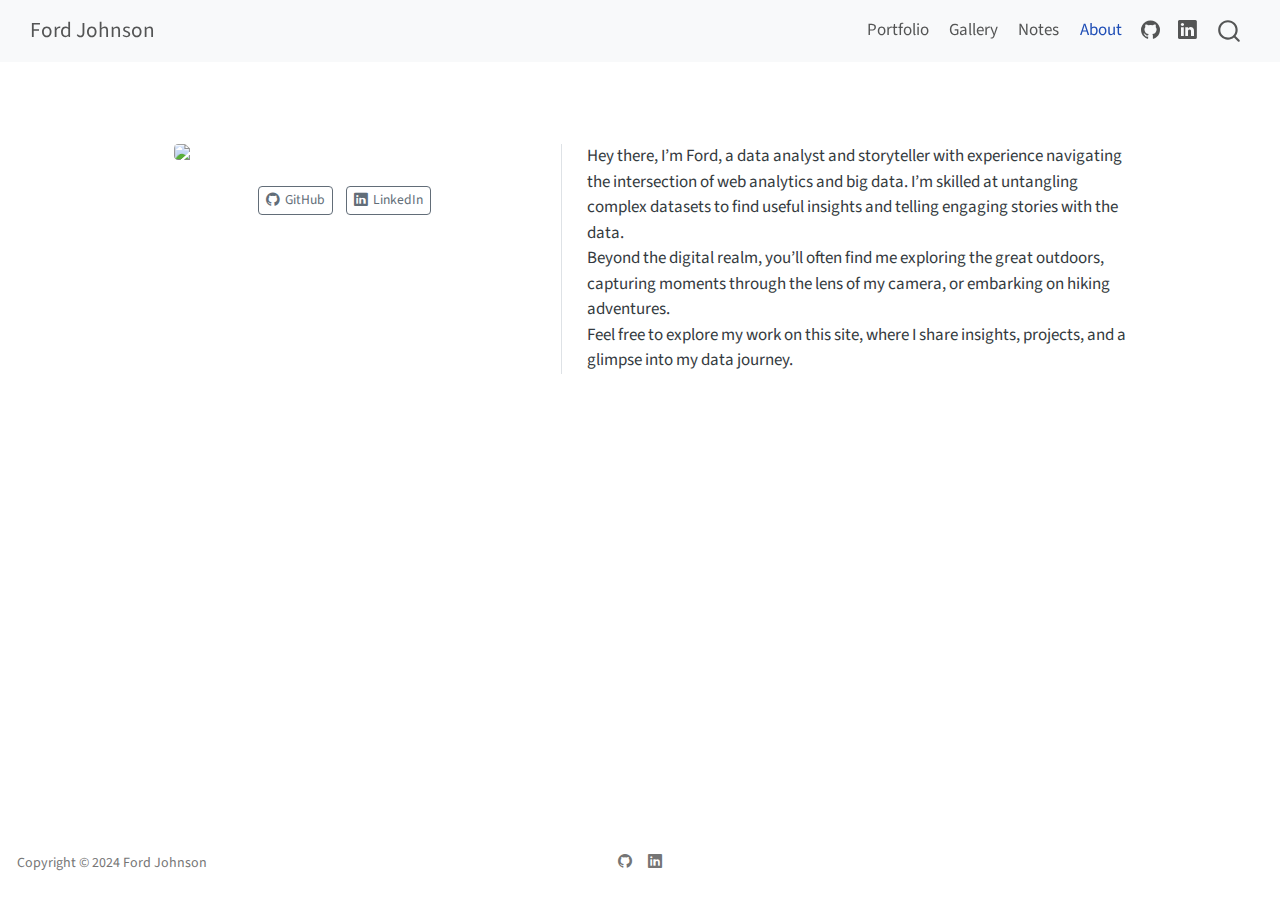
==== fordjohnson.dev/docs/about/index.html @ e4dbbab8 "adding site layout" ====
<!DOCTYPE html>
<html xmlns="http://www.w3.org/1999/xhtml" lang="en" xml:lang="en"><head>

<meta charset="utf-8">
<meta name="generator" content="quarto-1.5.56">

<meta name="viewport" content="width=device-width, initial-scale=1.0, user-scalable=yes">


<title>About – Ford Johnson</title>
<style>
code{white-space: pre-wrap;}
span.smallcaps{font-variant: small-caps;}
div.columns{display: flex; gap: min(4vw, 1.5em);}
div.column{flex: auto; overflow-x: auto;}
div.hanging-indent{margin-left: 1.5em; text-indent: -1.5em;}
ul.task-list{list-style: none;}
ul.task-list li input[type="checkbox"] {
  width: 0.8em;
  margin: 0 0.8em 0.2em -1em; /* quarto-specific, see https://github.com/quarto-dev/quarto-cli/issues/4556 */ 
  vertical-align: middle;
}
</style>


<script src="../site_libs/quarto-nav/quarto-nav.js"></script>
<script src="../site_libs/quarto-nav/headroom.min.js"></script>
<script src="../site_libs/clipboard/clipboard.min.js"></script>
<script src="../site_libs/quarto-search/autocomplete.umd.js"></script>
<script src="../site_libs/quarto-search/fuse.min.js"></script>
<script src="../site_libs/quarto-search/quarto-search.js"></script>
<meta name="quarto:offset" content="../">
<link href="../images/favicon.png" rel="icon" type="image/png">
<script src="../site_libs/quarto-html/quarto.js"></script>
<script src="../site_libs/quarto-html/popper.min.js"></script>
<script src="../site_libs/quarto-html/tippy.umd.min.js"></script>
<link href="../site_libs/quarto-html/tippy.css" rel="stylesheet">
<link href="../site_libs/quarto-html/quarto-syntax-highlighting.css" rel="stylesheet" id="quarto-text-highlighting-styles">
<script src="../site_libs/bootstrap/bootstrap.min.js"></script>
<link href="../site_libs/bootstrap/bootstrap-icons.css" rel="stylesheet">
<link href="../site_libs/bootstrap/bootstrap.min.css" rel="stylesheet" id="quarto-bootstrap" data-mode="light">
<script id="quarto-search-options" type="application/json">{
  "location": "navbar",
  "copy-button": false,
  "collapse-after": 3,
  "panel-placement": "end",
  "type": "overlay",
  "limit": 50,
  "keyboard-shortcut": [
    "f",
    "/",
    "s"
  ],
  "show-item-context": false,
  "language": {
    "search-no-results-text": "No results",
    "search-matching-documents-text": "matching documents",
    "search-copy-link-title": "Copy link to search",
    "search-hide-matches-text": "Hide additional matches",
    "search-more-match-text": "more match in this document",
    "search-more-matches-text": "more matches in this document",
    "search-clear-button-title": "Clear",
    "search-text-placeholder": "",
    "search-detached-cancel-button-title": "Cancel",
    "search-submit-button-title": "Submit",
    "search-label": "Search"
  }
}</script>


<link rel="stylesheet" href="../styles.css">
</head>

<body class="nav-fixed fullcontent">

<div id="quarto-search-results"></div>
  <header id="quarto-header" class="headroom fixed-top">
    <nav class="navbar navbar-expand-lg " data-bs-theme="dark">
      <div class="navbar-container container-fluid">
      <div class="navbar-brand-container mx-auto">
    <a class="navbar-brand" href="../index.html">
    <span class="navbar-title">Ford Johnson</span>
    </a>
  </div>
            <div id="quarto-search" class="" title="Search"></div>
          <button class="navbar-toggler" type="button" data-bs-toggle="collapse" data-bs-target="#navbarCollapse" aria-controls="navbarCollapse" role="menu" aria-expanded="false" aria-label="Toggle navigation" onclick="if (window.quartoToggleHeadroom) { window.quartoToggleHeadroom(); }">
  <span class="navbar-toggler-icon"></span>
</button>
          <div class="collapse navbar-collapse" id="navbarCollapse">
            <ul class="navbar-nav navbar-nav-scroll ms-auto">
  <li class="nav-item">
    <a class="nav-link" href="../portfolio/index.html"> 
<span class="menu-text">Portfolio</span></a>
  </li>  
  <li class="nav-item">
    <a class="nav-link" href="../gallery/index.html"> 
<span class="menu-text">Gallery</span></a>
  </li>  
  <li class="nav-item">
    <a class="nav-link" href="../notes/index.html"> 
<span class="menu-text">Notes</span></a>
  </li>  
  <li class="nav-item">
    <a class="nav-link active" href="../about/index.html" aria-current="page"> 
<span class="menu-text">About</span></a>
  </li>  
  <li class="nav-item compact">
    <a class="nav-link" href="https://github.com/bradfordjohnson"> <i class="bi bi-github" role="img">
</i> 
<span class="menu-text"></span></a>
  </li>  
  <li class="nav-item compact">
    <a class="nav-link" href="https://linkedin.com/in/bradford-ford-johnson"> <i class="bi bi-linkedin" role="img">
</i> 
<span class="menu-text"></span></a>
  </li>  
</ul>
          </div> <!-- /navcollapse -->
            <div class="quarto-navbar-tools">
</div>
      </div> <!-- /container-fluid -->
    </nav>
</header>
<!-- content -->
<div id="quarto-content" class="quarto-container page-columns page-rows-contents page-layout-article page-navbar">
<!-- sidebar -->
<!-- margin-sidebar -->
    
<!-- main -->
<main class="content page-columns page-full" id="quarto-document-content">




<div class="column-page">
<div class="quarto-about-trestles">
  <div class="about-entity">
    <img src="../images/profile.jpg" class="about-image
  rounded " style="width: 20em;">
    <div class="about-links">
  <a href="https://github.com/bradfordjohnson" class="about-link" rel="" target="">
    <i class="bi bi-github"></i>
     <span class="about-link-text">GitHub</span>
  </a>
  <a href="https://linkedin.com/in/bradford-ford-johnson" class="about-link" rel="" target="">
    <i class="bi bi-linkedin"></i>
     <span class="about-link-text">LinkedIn</span>
  </a>
</div>
  </div>
  <div class="about-contents"><div id="hero-heading">
<!-- make the "hey im ..." part larger text like a heading-->
<!-- get another picture to use -->
<p>Hey there, I’m Ford, a data analyst and storyteller with experience navigating the intersection of web analytics and big data. I’m skilled at untangling complex datasets to find useful insights and telling engaging stories with the data.</p>
<p>Beyond the digital realm, you’ll often find me exploring the great outdoors, capturing moments through the lens of my camera, or embarking on hiking adventures.</p>
<p>Feel free to explore my work on this site, where I share insights, projects, and a glimpse into my data journey.</p>
</div></div>
</div>

</div>




</main> <!-- /main -->
<script id="quarto-html-after-body" type="application/javascript">
window.document.addEventListener("DOMContentLoaded", function (event) {
  const toggleBodyColorMode = (bsSheetEl) => {
    const mode = bsSheetEl.getAttribute("data-mode");
    const bodyEl = window.document.querySelector("body");
    if (mode === "dark") {
      bodyEl.classList.add("quarto-dark");
      bodyEl.classList.remove("quarto-light");
    } else {
      bodyEl.classList.add("quarto-light");
      bodyEl.classList.remove("quarto-dark");
    }
  }
  const toggleBodyColorPrimary = () => {
    const bsSheetEl = window.document.querySelector("link#quarto-bootstrap");
    if (bsSheetEl) {
      toggleBodyColorMode(bsSheetEl);
    }
  }
  toggleBodyColorPrimary();  
  const isCodeAnnotation = (el) => {
    for (const clz of el.classList) {
      if (clz.startsWith('code-annotation-')) {                     
        return true;
      }
    }
    return false;
  }
  const onCopySuccess = function(e) {
    // button target
    const button = e.trigger;
    // don't keep focus
    button.blur();
    // flash "checked"
    button.classList.add('code-copy-button-checked');
    var currentTitle = button.getAttribute("title");
    button.setAttribute("title", "Copied!");
    let tooltip;
    if (window.bootstrap) {
      button.setAttribute("data-bs-toggle", "tooltip");
      button.setAttribute("data-bs-placement", "left");
      button.setAttribute("data-bs-title", "Copied!");
      tooltip = new bootstrap.Tooltip(button, 
        { trigger: "manual", 
          customClass: "code-copy-button-tooltip",
          offset: [0, -8]});
      tooltip.show();    
    }
    setTimeout(function() {
      if (tooltip) {
        tooltip.hide();
        button.removeAttribute("data-bs-title");
        button.removeAttribute("data-bs-toggle");
        button.removeAttribute("data-bs-placement");
      }
      button.setAttribute("title", currentTitle);
      button.classList.remove('code-copy-button-checked');
    }, 1000);
    // clear code selection
    e.clearSelection();
  }
  const getTextToCopy = function(trigger) {
      const codeEl = trigger.previousElementSibling.cloneNode(true);
      for (const childEl of codeEl.children) {
        if (isCodeAnnotation(childEl)) {
          childEl.remove();
        }
      }
      return codeEl.innerText;
  }
  const clipboard = new window.ClipboardJS('.code-copy-button:not([data-in-quarto-modal])', {
    text: getTextToCopy
  });
  clipboard.on('success', onCopySuccess);
  if (window.document.getElementById('quarto-embedded-source-code-modal')) {
    // For code content inside modals, clipBoardJS needs to be initialized with a container option
    // TODO: Check when it could be a function (https://github.com/zenorocha/clipboard.js/issues/860)
    const clipboardModal = new window.ClipboardJS('.code-copy-button[data-in-quarto-modal]', {
      text: getTextToCopy,
      container: window.document.getElementById('quarto-embedded-source-code-modal')
    });
    clipboardModal.on('success', onCopySuccess);
  }
    var localhostRegex = new RegExp(/^(?:http|https):\/\/localhost\:?[0-9]*\//);
    var mailtoRegex = new RegExp(/^mailto:/);
      var filterRegex = new RegExp('/' + window.location.host + '/');
    var isInternal = (href) => {
        return filterRegex.test(href) || localhostRegex.test(href) || mailtoRegex.test(href);
    }
    // Inspect non-navigation links and adorn them if external
 	var links = window.document.querySelectorAll('a[href]:not(.nav-link):not(.navbar-brand):not(.toc-action):not(.sidebar-link):not(.sidebar-item-toggle):not(.pagination-link):not(.no-external):not([aria-hidden]):not(.dropdown-item):not(.quarto-navigation-tool):not(.about-link)');
    for (var i=0; i<links.length; i++) {
      const link = links[i];
      if (!isInternal(link.href)) {
        // undo the damage that might have been done by quarto-nav.js in the case of
        // links that we want to consider external
        if (link.dataset.originalHref !== undefined) {
          link.href = link.dataset.originalHref;
        }
      }
    }
  function tippyHover(el, contentFn, onTriggerFn, onUntriggerFn) {
    const config = {
      allowHTML: true,
      maxWidth: 500,
      delay: 100,
      arrow: false,
      appendTo: function(el) {
          return el.parentElement;
      },
      interactive: true,
      interactiveBorder: 10,
      theme: 'quarto',
      placement: 'bottom-start',
    };
    if (contentFn) {
      config.content = contentFn;
    }
    if (onTriggerFn) {
      config.onTrigger = onTriggerFn;
    }
    if (onUntriggerFn) {
      config.onUntrigger = onUntriggerFn;
    }
    window.tippy(el, config); 
  }
  const noterefs = window.document.querySelectorAll('a[role="doc-noteref"]');
  for (var i=0; i<noterefs.length; i++) {
    const ref = noterefs[i];
    tippyHover(ref, function() {
      // use id or data attribute instead here
      let href = ref.getAttribute('data-footnote-href') || ref.getAttribute('href');
      try { href = new URL(href).hash; } catch {}
      const id = href.replace(/^#\/?/, "");
      const note = window.document.getElementById(id);
      if (note) {
        return note.innerHTML;
      } else {
        return "";
      }
    });
  }
  const xrefs = window.document.querySelectorAll('a.quarto-xref');
  const processXRef = (id, note) => {
    // Strip column container classes
    const stripColumnClz = (el) => {
      el.classList.remove("page-full", "page-columns");
      if (el.children) {
        for (const child of el.children) {
          stripColumnClz(child);
        }
      }
    }
    stripColumnClz(note)
    if (id === null || id.startsWith('sec-')) {
      // Special case sections, only their first couple elements
      const container = document.createElement("div");
      if (note.children && note.children.length > 2) {
        container.appendChild(note.children[0].cloneNode(true));
        for (let i = 1; i < note.children.length; i++) {
          const child = note.children[i];
          if (child.tagName === "P" && child.innerText === "") {
            continue;
          } else {
            container.appendChild(child.cloneNode(true));
            break;
          }
        }
        if (window.Quarto?.typesetMath) {
          window.Quarto.typesetMath(container);
        }
        return container.innerHTML
      } else {
        if (window.Quarto?.typesetMath) {
          window.Quarto.typesetMath(note);
        }
        return note.innerHTML;
      }
    } else {
      // Remove any anchor links if they are present
      const anchorLink = note.querySelector('a.anchorjs-link');
      if (anchorLink) {
        anchorLink.remove();
      }
      if (window.Quarto?.typesetMath) {
        window.Quarto.typesetMath(note);
      }
      // TODO in 1.5, we should make sure this works without a callout special case
      if (note.classList.contains("callout")) {
        return note.outerHTML;
      } else {
        return note.innerHTML;
      }
    }
  }
  for (var i=0; i<xrefs.length; i++) {
    const xref = xrefs[i];
    tippyHover(xref, undefined, function(instance) {
      instance.disable();
      let url = xref.getAttribute('href');
      let hash = undefined; 
      if (url.startsWith('#')) {
        hash = url;
      } else {
        try { hash = new URL(url).hash; } catch {}
      }
      if (hash) {
        const id = hash.replace(/^#\/?/, "");
        const note = window.document.getElementById(id);
        if (note !== null) {
          try {
            const html = processXRef(id, note.cloneNode(true));
            instance.setContent(html);
          } finally {
            instance.enable();
            instance.show();
          }
        } else {
          // See if we can fetch this
          fetch(url.split('#')[0])
          .then(res => res.text())
          .then(html => {
            const parser = new DOMParser();
            const htmlDoc = parser.parseFromString(html, "text/html");
            const note = htmlDoc.getElementById(id);
            if (note !== null) {
              const html = processXRef(id, note);
              instance.setContent(html);
            } 
          }).finally(() => {
            instance.enable();
            instance.show();
          });
        }
      } else {
        // See if we can fetch a full url (with no hash to target)
        // This is a special case and we should probably do some content thinning / targeting
        fetch(url)
        .then(res => res.text())
        .then(html => {
          const parser = new DOMParser();
          const htmlDoc = parser.parseFromString(html, "text/html");
          const note = htmlDoc.querySelector('main.content');
          if (note !== null) {
            // This should only happen for chapter cross references
            // (since there is no id in the URL)
            // remove the first header
            if (note.children.length > 0 && note.children[0].tagName === "HEADER") {
              note.children[0].remove();
            }
            const html = processXRef(null, note);
            instance.setContent(html);
          } 
        }).finally(() => {
          instance.enable();
          instance.show();
        });
      }
    }, function(instance) {
    });
  }
      let selectedAnnoteEl;
      const selectorForAnnotation = ( cell, annotation) => {
        let cellAttr = 'data-code-cell="' + cell + '"';
        let lineAttr = 'data-code-annotation="' +  annotation + '"';
        const selector = 'span[' + cellAttr + '][' + lineAttr + ']';
        return selector;
      }
      const selectCodeLines = (annoteEl) => {
        const doc = window.document;
        const targetCell = annoteEl.getAttribute("data-target-cell");
        const targetAnnotation = annoteEl.getAttribute("data-target-annotation");
        const annoteSpan = window.document.querySelector(selectorForAnnotation(targetCell, targetAnnotation));
        const lines = annoteSpan.getAttribute("data-code-lines").split(",");
        const lineIds = lines.map((line) => {
          return targetCell + "-" + line;
        })
        let top = null;
        let height = null;
        let parent = null;
        if (lineIds.length > 0) {
            //compute the position of the single el (top and bottom and make a div)
            const el = window.document.getElementById(lineIds[0]);
            top = el.offsetTop;
            height = el.offsetHeight;
            parent = el.parentElement.parentElement;
          if (lineIds.length > 1) {
            const lastEl = window.document.getElementById(lineIds[lineIds.length - 1]);
            const bottom = lastEl.offsetTop + lastEl.offsetHeight;
            height = bottom - top;
          }
          if (top !== null && height !== null && parent !== null) {
            // cook up a div (if necessary) and position it 
            let div = window.document.getElementById("code-annotation-line-highlight");
            if (div === null) {
              div = window.document.createElement("div");
              div.setAttribute("id", "code-annotation-line-highlight");
              div.style.position = 'absolute';
              parent.appendChild(div);
            }
            div.style.top = top - 2 + "px";
            div.style.height = height + 4 + "px";
            div.style.left = 0;
            let gutterDiv = window.document.getElementById("code-annotation-line-highlight-gutter");
            if (gutterDiv === null) {
              gutterDiv = window.document.createElement("div");
              gutterDiv.setAttribute("id", "code-annotation-line-highlight-gutter");
              gutterDiv.style.position = 'absolute';
              const codeCell = window.document.getElementById(targetCell);
              const gutter = codeCell.querySelector('.code-annotation-gutter');
              gutter.appendChild(gutterDiv);
            }
            gutterDiv.style.top = top - 2 + "px";
            gutterDiv.style.height = height + 4 + "px";
          }
          selectedAnnoteEl = annoteEl;
        }
      };
      const unselectCodeLines = () => {
        const elementsIds = ["code-annotation-line-highlight", "code-annotation-line-highlight-gutter"];
        elementsIds.forEach((elId) => {
          const div = window.document.getElementById(elId);
          if (div) {
            div.remove();
          }
        });
        selectedAnnoteEl = undefined;
      };
        // Handle positioning of the toggle
    window.addEventListener(
      "resize",
      throttle(() => {
        elRect = undefined;
        if (selectedAnnoteEl) {
          selectCodeLines(selectedAnnoteEl);
        }
      }, 10)
    );
    function throttle(fn, ms) {
    let throttle = false;
    let timer;
      return (...args) => {
        if(!throttle) { // first call gets through
            fn.apply(this, args);
            throttle = true;
        } else { // all the others get throttled
            if(timer) clearTimeout(timer); // cancel #2
            timer = setTimeout(() => {
              fn.apply(this, args);
              timer = throttle = false;
            }, ms);
        }
      };
    }
      // Attach click handler to the DT
      const annoteDls = window.document.querySelectorAll('dt[data-target-cell]');
      for (const annoteDlNode of annoteDls) {
        annoteDlNode.addEventListener('click', (event) => {
          const clickedEl = event.target;
          if (clickedEl !== selectedAnnoteEl) {
            unselectCodeLines();
            const activeEl = window.document.querySelector('dt[data-target-cell].code-annotation-active');
            if (activeEl) {
              activeEl.classList.remove('code-annotation-active');
            }
            selectCodeLines(clickedEl);
            clickedEl.classList.add('code-annotation-active');
          } else {
            // Unselect the line
            unselectCodeLines();
            clickedEl.classList.remove('code-annotation-active');
          }
        });
      }
  const findCites = (el) => {
    const parentEl = el.parentElement;
    if (parentEl) {
      const cites = parentEl.dataset.cites;
      if (cites) {
        return {
          el,
          cites: cites.split(' ')
        };
      } else {
        return findCites(el.parentElement)
      }
    } else {
      return undefined;
    }
  };
  var bibliorefs = window.document.querySelectorAll('a[role="doc-biblioref"]');
  for (var i=0; i<bibliorefs.length; i++) {
    const ref = bibliorefs[i];
    const citeInfo = findCites(ref);
    if (citeInfo) {
      tippyHover(citeInfo.el, function() {
        var popup = window.document.createElement('div');
        citeInfo.cites.forEach(function(cite) {
          var citeDiv = window.document.createElement('div');
          citeDiv.classList.add('hanging-indent');
          citeDiv.classList.add('csl-entry');
          var biblioDiv = window.document.getElementById('ref-' + cite);
          if (biblioDiv) {
            citeDiv.innerHTML = biblioDiv.innerHTML;
          }
          popup.appendChild(citeDiv);
        });
        return popup.innerHTML;
      });
    }
  }
});
</script>
</div> <!-- /content -->
<footer class="footer">
  <div class="nav-footer">
    <div class="nav-footer-left">
<p>Copyright © 2024 Ford Johnson</p>
</div>   
    <div class="nav-footer-center">
      <ul class="footer-items list-unstyled">
    <li class="nav-item compact">
    <a class="nav-link" href="https://github.com/bradfordjohnson">
      <i class="bi bi-github" role="img">
</i> 
    </a>
  </li>  
    <li class="nav-item compact">
    <a class="nav-link" href="https://linkedin.com/in/bradford-ford-johnson">
      <i class="bi bi-linkedin" role="img">
</i> 
    </a>
  </li>  
</ul>
    </div>
    <div class="nav-footer-right">
      &nbsp;
    </div>
  </div>
</footer>




</body></html>
---- fordjohnson.dev/docs/site_libs/quarto-html/tippy.css ----
.tippy-box[data-animation=fade][data-state=hidden]{opacity:0}[data-tippy-root]{max-width:calc(100vw - 10px)}.tippy-box{position:relative;background-color:#333;color:#fff;border-radius:4px;font-size:14px;line-height:1.4;white-space:normal;outline:0;transition-property:transform,visibility,opacity}.tippy-box[data-placement^=top]>.tippy-arrow{bottom:0}.tippy-box[data-placement^=top]>.tippy-arrow:before{bottom:-7px;left:0;border-width:8px 8px 0;border-top-color:initial;transform-origin:center top}.tippy-box[data-placement^=bottom]>.tippy-arrow{top:0}.tippy-box[data-placement^=bottom]>.tippy-arrow:before{top:-7px;left:0;border-width:0 8px 8px;border-bottom-color:initial;transform-origin:center bottom}.tippy-box[data-placement^=left]>.tippy-arrow{right:0}.tippy-box[data-placement^=left]>.tippy-arrow:before{border-width:8px 0 8px 8px;border-left-color:initial;right:-7px;transform-origin:center left}.tippy-box[data-placement^=right]>.tippy-arrow{left:0}.tippy-box[data-placement^=right]>.tippy-arrow:before{left:-7px;border-width:8px 8px 8px 0;border-right-color:initial;transform-origin:center right}.tippy-box[data-inertia][data-state=visible]{transition-timing-function:cubic-bezier(.54,1.5,.38,1.11)}.tippy-arrow{width:16px;height:16px;color:#333}.tippy-arrow:before{content:"";position:absolute;border-color:transparent;border-style:solid}.tippy-content{position:relative;padding:5px 9px;z-index:1}
---- fordjohnson.dev/docs/site_libs/quarto-html/quarto-syntax-highlighting.css ----
/* quarto syntax highlight colors */
:root {
  --quarto-hl-ot-color: #003B4F;
  --quarto-hl-at-color: #657422;
  --quarto-hl-ss-color: #20794D;
  --quarto-hl-an-color: #5E5E5E;
  --quarto-hl-fu-color: #4758AB;
  --quarto-hl-st-color: #20794D;
  --quarto-hl-cf-color: #003B4F;
  --quarto-hl-op-color: #5E5E5E;
  --quarto-hl-er-color: #AD0000;
  --quarto-hl-bn-color: #AD0000;
  --quarto-hl-al-color: #AD0000;
  --quarto-hl-va-color: #111111;
  --quarto-hl-bu-color: inherit;
  --quarto-hl-ex-color: inherit;
  --quarto-hl-pp-color: #AD0000;
  --quarto-hl-in-color: #5E5E5E;
  --quarto-hl-vs-color: #20794D;
  --quarto-hl-wa-color: #5E5E5E;
  --quarto-hl-do-color: #5E5E5E;
  --quarto-hl-im-color: #00769E;
  --quarto-hl-ch-color: #20794D;
  --quarto-hl-dt-color: #AD0000;
  --quarto-hl-fl-color: #AD0000;
  --quarto-hl-co-color: #5E5E5E;
  --quarto-hl-cv-color: #5E5E5E;
  --quarto-hl-cn-color: #8f5902;
  --quarto-hl-sc-color: #5E5E5E;
  --quarto-hl-dv-color: #AD0000;
  --quarto-hl-kw-color: #003B4F;
}

/* other quarto variables */
:root {
  --quarto-font-monospace: SFMono-Regular, Menlo, Monaco, Consolas, "Liberation Mono", "Courier New", monospace;
}

pre > code.sourceCode > span {
  color: #003B4F;
}

code span {
  color: #003B4F;
}

code.sourceCode > span {
  color: #003B4F;
}

div.sourceCode,
div.sourceCode pre.sourceCode {
  color: #003B4F;
}

code span.ot {
  color: #003B4F;
  font-style: inherit;
}

code span.at {
  color: #657422;
  font-style: inherit;
}

code span.ss {
  color: #20794D;
  font-style: inherit;
}

code span.an {
  color: #5E5E5E;
  font-style: inherit;
}

code span.fu {
  color: #4758AB;
  font-style: inherit;
}

code span.st {
  color: #20794D;
  font-style: inherit;
}

code span.cf {
  color: #003B4F;
  font-weight: bold;
  font-style: inherit;
}

code span.op {
  color: #5E5E5E;
  font-style: inherit;
}

code span.er {
  color: #AD0000;
  font-style: inherit;
}

code span.bn {
  color: #AD0000;
  font-style: inherit;
}

code span.al {
  color: #AD0000;
  font-style: inherit;
}

code span.va {
  color: #111111;
  font-style: inherit;
}

code span.bu {
  font-style: inherit;
}

code span.ex {
  font-style: inherit;
}

code span.pp {
  color: #AD0000;
  font-style: inherit;
}

code span.in {
  color: #5E5E5E;
  font-style: inherit;
}

code span.vs {
  color: #20794D;
  font-style: inherit;
}

code span.wa {
  color: #5E5E5E;
  font-style: italic;
}

code span.do {
  color: #5E5E5E;
  font-style: italic;
}

code span.im {
  color: #00769E;
  font-style: inherit;
}

code span.ch {
  color: #20794D;
  font-style: inherit;
}

code span.dt {
  color: #AD0000;
  font-style: inherit;
}

code span.fl {
  color: #AD0000;
  font-style: inherit;
}

code span.co {
  color: #5E5E5E;
  font-style: inherit;
}

code span.cv {
  color: #5E5E5E;
  font-style: italic;
}

code span.cn {
  color: #8f5902;
  font-style: inherit;
}

code span.sc {
  color: #5E5E5E;
  font-style: inherit;
}

code span.dv {
  color: #AD0000;
  font-style: inherit;
}

code span.kw {
  color: #003B4F;
  font-weight: bold;
  font-style: inherit;
}

.prevent-inlining {
  content: "</";
}

/*# sourceMappingURL=debc5d5d77c3f9108843748ff7464032.css.map */
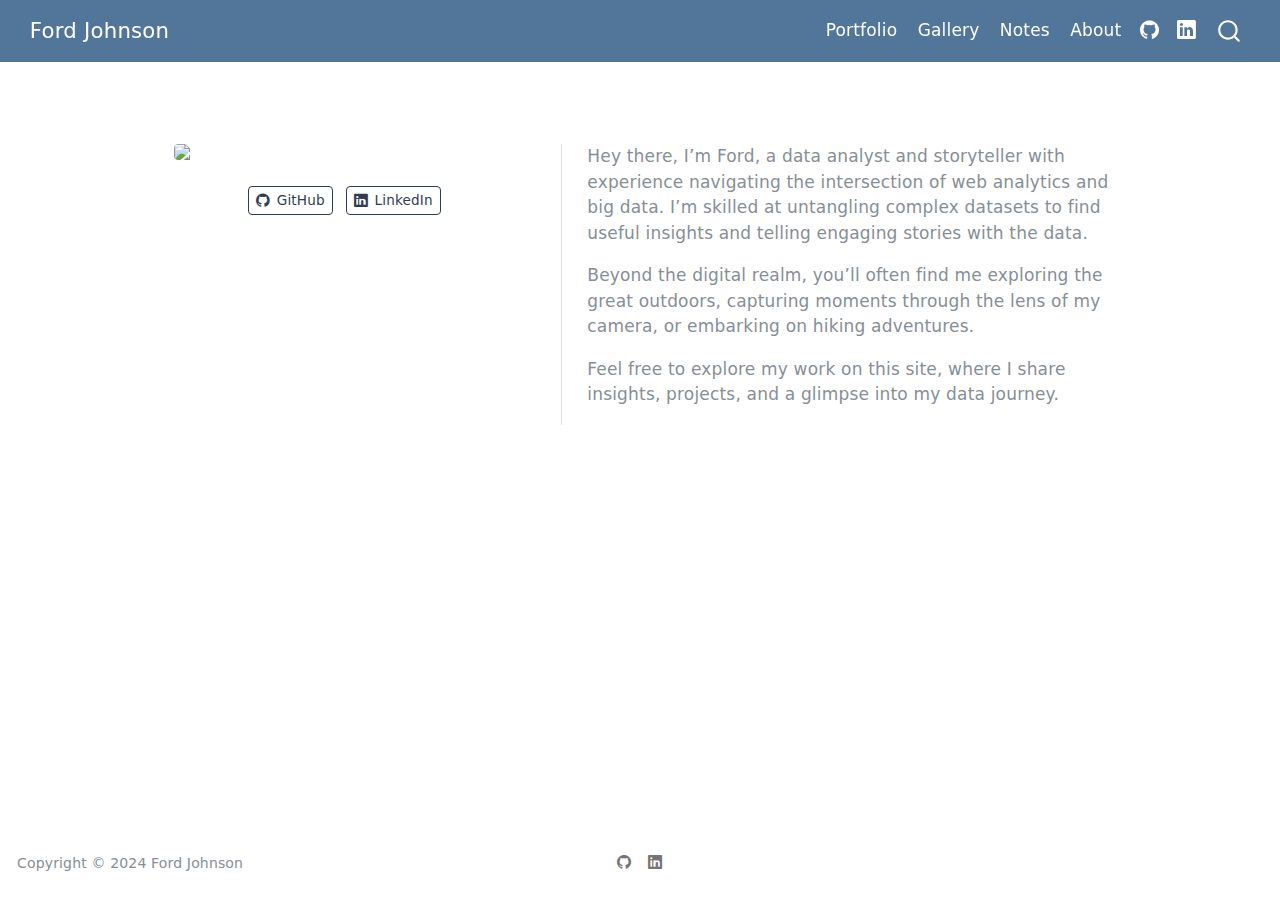
==== commit 39a2f09d: "adding scss styles" ====
--- a/fordjohnson.dev/docs/about/index.html
+++ b/fordjohnson.dev/docs/about/index.html
@@ -66,9 +66,9 @@
     "search-label": "Search"
   }
 }</script>
-
-
-<link rel="stylesheet" href="../styles.css">
+<link rel="preconnect" href="https://fonts.googleapis.com"><link rel="preconnect" href="https://fonts.gstatic.com" crossorigin=""><link href="https://fonts.googleapis.com/css2?family=Rubik:ital,wght@0,300..900;1,300..900&amp;display=swap" rel="stylesheet"><link href="https://fonts.googleapis.com/css2?family=Montserrat:ital,wght@0,100..900;1,100..900&amp;display=swap" rel="stylesheet">
+
+
 </head>
 
 <body class="nav-fixed fullcontent">
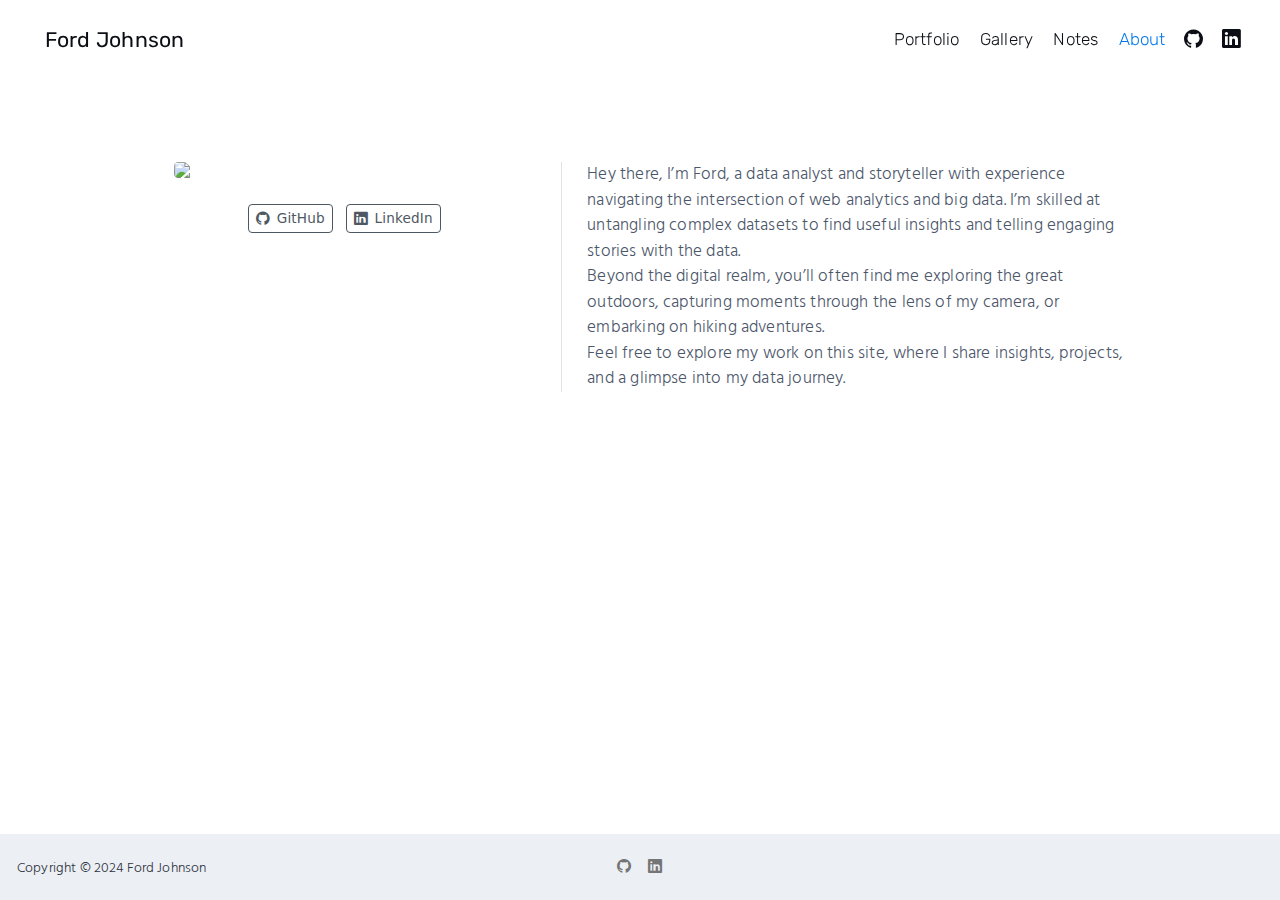
==== commit 47aa70bb: "updated styles and scss file" ====
--- a/fordjohnson.dev/docs/about/index.html
+++ b/fordjohnson.dev/docs/about/index.html
@@ -25,12 +25,8 @@
 
 <script src="../site_libs/quarto-nav/quarto-nav.js"></script>
 <script src="../site_libs/quarto-nav/headroom.min.js"></script>
+<link href="../images/favicon.png" rel="icon" type="image/png">
 <script src="../site_libs/clipboard/clipboard.min.js"></script>
-<script src="../site_libs/quarto-search/autocomplete.umd.js"></script>
-<script src="../site_libs/quarto-search/fuse.min.js"></script>
-<script src="../site_libs/quarto-search/quarto-search.js"></script>
-<meta name="quarto:offset" content="../">
-<link href="../images/favicon.png" rel="icon" type="image/png">
 <script src="../site_libs/quarto-html/quarto.js"></script>
 <script src="../site_libs/quarto-html/popper.min.js"></script>
 <script src="../site_libs/quarto-html/tippy.umd.min.js"></script>
@@ -40,18 +36,6 @@
 <link href="../site_libs/bootstrap/bootstrap-icons.css" rel="stylesheet">
 <link href="../site_libs/bootstrap/bootstrap.min.css" rel="stylesheet" id="quarto-bootstrap" data-mode="light">
 <script id="quarto-search-options" type="application/json">{
-  "location": "navbar",
-  "copy-button": false,
-  "collapse-after": 3,
-  "panel-placement": "end",
-  "type": "overlay",
-  "limit": 50,
-  "keyboard-shortcut": [
-    "f",
-    "/",
-    "s"
-  ],
-  "show-item-context": false,
   "language": {
     "search-no-results-text": "No results",
     "search-matching-documents-text": "matching documents",
@@ -66,7 +50,6 @@
     "search-label": "Search"
   }
 }</script>
-<link rel="preconnect" href="https://fonts.googleapis.com"><link rel="preconnect" href="https://fonts.gstatic.com" crossorigin=""><link href="https://fonts.googleapis.com/css2?family=Rubik:ital,wght@0,300..900;1,300..900&amp;display=swap" rel="stylesheet"><link href="https://fonts.googleapis.com/css2?family=Montserrat:ital,wght@0,100..900;1,100..900&amp;display=swap" rel="stylesheet">
 
 
 </head>
@@ -82,7 +65,6 @@
     <span class="navbar-title">Ford Johnson</span>
     </a>
   </div>
-            <div id="quarto-search" class="" title="Search"></div>
           <button class="navbar-toggler" type="button" data-bs-toggle="collapse" data-bs-target="#navbarCollapse" aria-controls="navbarCollapse" role="menu" aria-expanded="false" aria-label="Toggle navigation" onclick="if (window.quartoToggleHeadroom) { window.quartoToggleHeadroom(); }">
   <span class="navbar-toggler-icon"></span>
 </button>
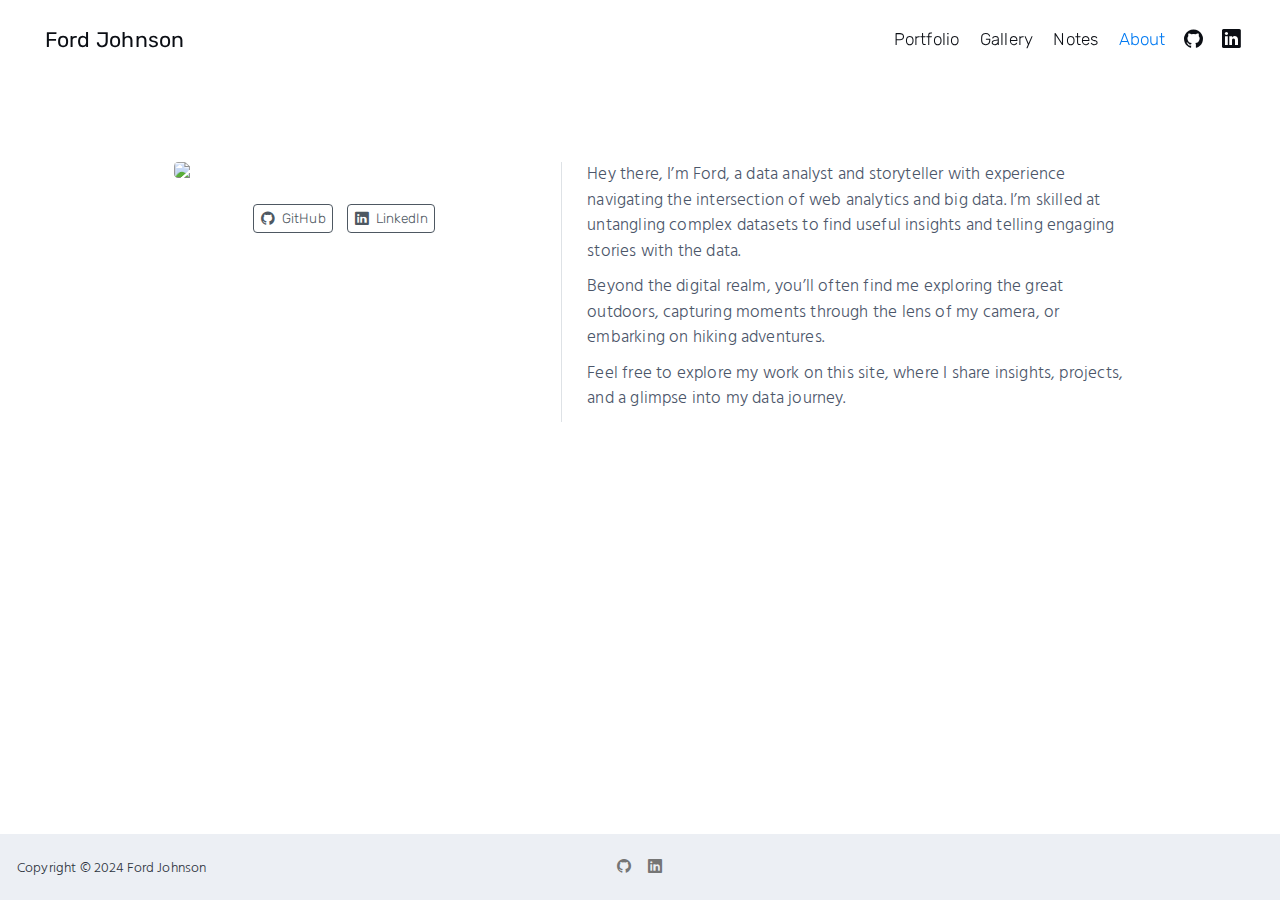
==== commit bcb8d608: "added notes listing and updated styles" ====
--- a/fordjohnson.dev/docs/about/index.html
+++ b/fordjohnson.dev/docs/about/index.html
@@ -24,7 +24,6 @@
 
 
 <script src="../site_libs/quarto-nav/quarto-nav.js"></script>
-<script src="../site_libs/quarto-nav/headroom.min.js"></script>
 <link href="../images/favicon.png" rel="icon" type="image/png">
 <script src="../site_libs/clipboard/clipboard.min.js"></script>
 <script src="../site_libs/quarto-html/quarto.js"></script>
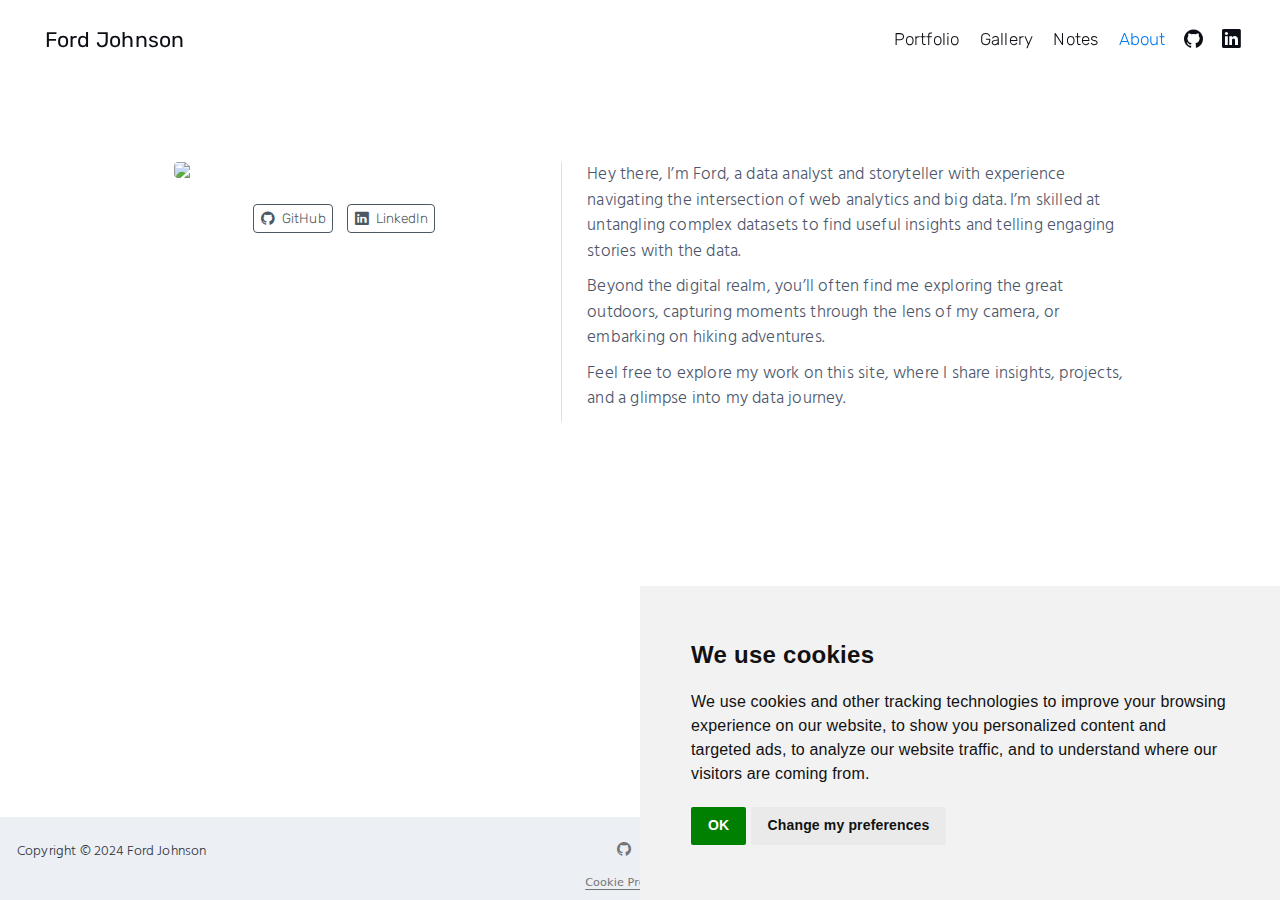
==== commit 672cfe13: "added cookie consent and GA4 tracking" ====
--- a/fordjohnson.dev/docs/about/index.html
+++ b/fordjohnson.dev/docs/about/index.html
@@ -6,6 +6,7 @@
 
 <meta name="viewport" content="width=device-width, initial-scale=1.0, user-scalable=yes">
 
+<meta name="description" content="Learn more about Ford Johnson, his journey in data analytics, and his approach to transforming complex data into actionable insights.">
 
 <title>About – Ford Johnson</title>
 <style>
@@ -25,6 +26,8 @@
 
 <script src="../site_libs/quarto-nav/quarto-nav.js"></script>
 <link href="../images/favicon.png" rel="icon" type="image/png">
+<script src="../site_libs/cookie-consent/cookie-consent.js"></script>
+<link href="../site_libs/cookie-consent/cookie-consent.css" rel="stylesheet">
 <script src="../site_libs/clipboard/clipboard.min.js"></script>
 <script src="../site_libs/quarto-html/quarto.js"></script>
 <script src="../site_libs/quarto-html/popper.min.js"></script>
@@ -50,7 +53,30 @@
   }
 }</script>
 
-
+<script type="text/javascript" charset="UTF-8">
+document.addEventListener('DOMContentLoaded', function () {
+cookieconsent.run({
+  "notice_banner_type":"simple",
+  "consent_type":"implied",
+  "palette":"light",
+  "language":"en",
+  "page_load_consent_levels":["strictly-necessary","functionality","tracking","targeting"],
+  "notice_banner_reject_button_hide":false,
+  "preferences_center_close_button_hide":false,
+  "website_name":""
+  ,
+"language":"en"
+  });
+});
+</script> 
+  
+<script>(function(w,d,s,l,i){w[l]=w[l]||[];w[l].push({'gtm.start':new Date().getTime(),event:'gtm.js'});var f=d.getElementsByTagName(s)[0],j=d.createElement(s),dl=l!='dataLayer'?'&l='+l:'';j.async=true;j.src='https://www.googletagmanager.com/gtm.js?id='+i+dl;f.parentNode.insertBefore(j,f);})(window,document,'script','dataLayer','GTM-KG7K89VV');</script>
+
+
+<meta property="og:title" content="About">
+<meta property="og:description" content="Learn more about Ford Johnson, his journey in data analytics, and his approach to transforming complex data into actionable insights.">
+<meta property="og:site_name" content="Ford Johnson">
+<link rel="canonical" href="https://fordjohnson.dev/about/">
 </head>
 
 <body class="nav-fixed fullcontent">
@@ -109,6 +135,7 @@
     
 <!-- main -->
 <main class="content page-columns page-full" id="quarto-document-content">
+<noscript><iframe src="https://www.googletagmanager.com/ns.html?id=GTM-KG7K89VV" height="0" width="0" style="display:none;visibility:hidden"></iframe></noscript>
 
 
 
@@ -229,7 +256,7 @@
   }
     var localhostRegex = new RegExp(/^(?:http|https):\/\/localhost\:?[0-9]*\//);
     var mailtoRegex = new RegExp(/^mailto:/);
-      var filterRegex = new RegExp('/' + window.location.host + '/');
+      var filterRegex = new RegExp("https:\/\/fordjohnson\.dev");
     var isInternal = (href) => {
         return filterRegex.test(href) || localhostRegex.test(href) || mailtoRegex.test(href);
     }
@@ -578,7 +605,7 @@
     </a>
   </li>  
 </ul>
-    </div>
+    <div class="cookie-consent-footer"><a href="#" id="open_preferences_center">Cookie Preferences</a></div></div>
     <div class="nav-footer-right">
       &nbsp;
     </div>
--- a/fordjohnson.dev/docs/site_libs/cookie-consent/cookie-consent.css
+++ b/fordjohnson.dev/docs/site_libs/cookie-consent/cookie-consent.css
@@ -0,0 +1,4 @@
+div.cookie-consent-footer {
+  font-size: 0.8em;
+  text-decoration: none;
+}
